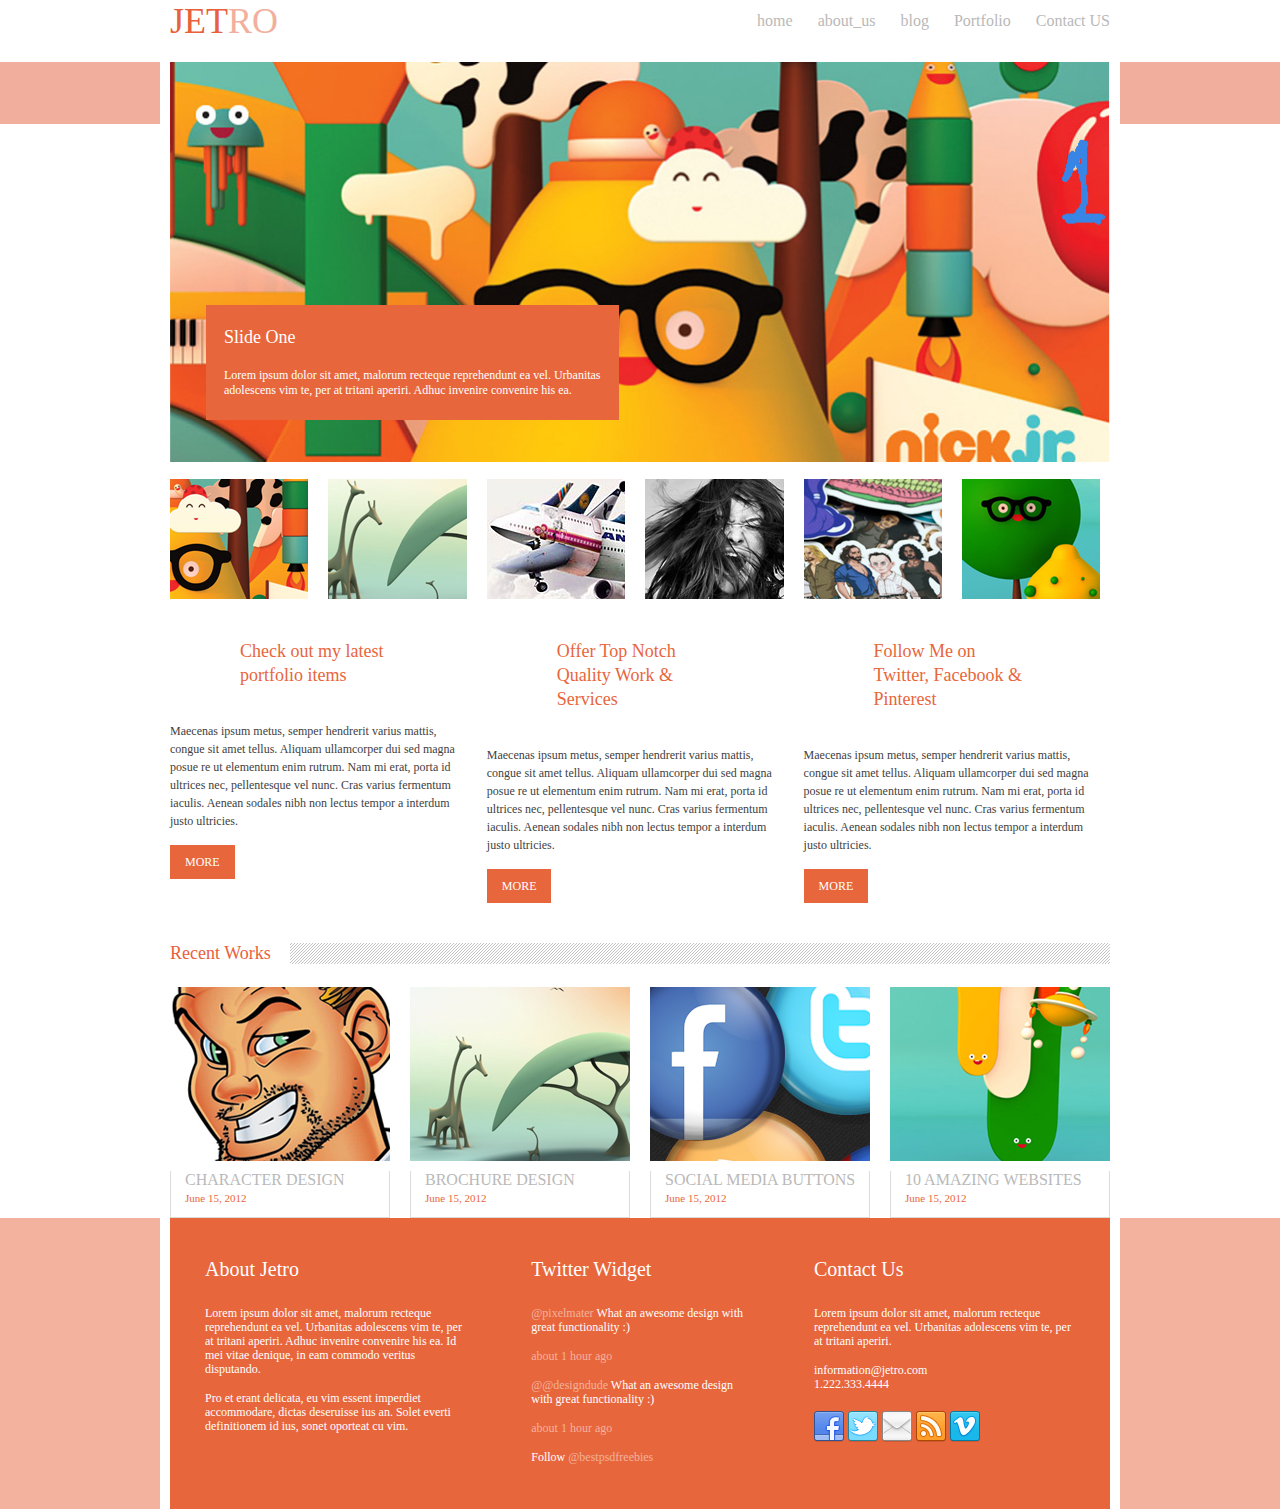
==== index.html @ fdad84b4 "Add files via upload" ====
<!DOCTYPE html>
<html lang="en">
<head>
	<meta charset="UTF-8">
	<meta name="viewport" content="width=device-width, initial-scale=1.0">
	<title>Jetro</title>
	<link rel="stylesheet" href="css/font-awesome.min.css">
	<link rel="stylesheet" href="css/index.css">
</head>
<body>
<header class="header">
		<div class="header_wrap wrap">
			<div class="logo">
				<p>jet<span class="pale">ro</span></p>
			</div>
			<nav class="nav">
				<ul>
					<li><a href="index.html">home</a></li>
					<li><a href="about_us.html">about_us</a></li>
					<li><a href="blog.html">blog</a></li>
					<li><a href="portfolio.html">Portfolio</a></li>
					<li><a href="contact_us.html">Contact  US</a></li>
				</ul>
			</nav>
		</div>
	</header>	<!-- -----start main----- -->
	<div class="main">
		<div class="top_pink_side"></div>
		<div class="main_wrap wrap">
			<div class="slider1_wrap">
				<div class="slider1">
					<div class="slider1_item">
						<img src="img/s1-1.jpg" alt="">
					</div>
					<div class="slider1_item">
						<img src="img/s1-2.jpg" alt="">
					</div>
					<div class="slider1_item">
						<img src="img/s1-3.jpg" alt="">
					</div>
				</div>
				<div class="slider2">
					<div class="slider2_item">
						<div class="slider2_item_title">
							<h3>Slide  One</h3>
						</div>
						<div class="slider2_item_text">
							<p>Lorem ipsum dolor sit amet, malorum recteque reprehendunt ea vel. Urbanitas adolescens vim te, per at tritani aperiri. Adhuc invenire convenire his ea.</p>
						</div>
					</div>
					<div class="slider2_item">
						<div class="slider2_item_title">
							<h3>Slide  Two</h3>
						</div>
						<div class="slider2_item_text">
							<p>Lorem ipsum dolor sit amet, malorum recteque reprehendunt ea vel. Urbanitas adolescens vim te, per at tritani aperiri. Adhuc invenire convenire his ea.</p>
						</div>
					</div>
					<div class="slider2_item">
						<div class="slider2_item_title">
							<h3>Slide  Three</h3>
						</div>
						<div class="slider2_item_text">
							<p>Lorem ipsum dolor sit amet, malorum recteque reprehendunt ea vel. Urbanitas adolescens vim te, per at tritani aperiri. Adhuc invenire convenire his ea.</p>
						</div>
					</div>
				</div>	
			</div>
		</div>
		<div class="top_pink_side"></div>
	</div>
	<!-- -----end main----- -->
	<!-- -----start cards----- -->
	<div class="cards">
		<div class="cards_wrap wrap">
			<div class="cards_row">
				<div class="card">
					<div class="card_pic">
						<div class="card_pic_wrap">
							<div class="card_pic_left">
								<img src="img/card_pic1.png" alt="">
							</div>
							<div class="card_pic_right">
								<img src="img/card_pic2.png" alt="">
							</div>
						</div>
					</div>
					<div class="card_title">
						<h2>Check  out  my  latest portfolio  items</h2>
					</div>
					<div class="card_text">
						<p>Maecenas ipsum metus, semper hendrerit varius mattis, congue sit amet tellus. Aliquam ullamcorper dui sed magna posue re ut elementum enim rutrum. Nam mi erat, porta id ultrices nec, pellentesque vel nunc. Cras varius fermentum iaculis. Aenean sodales nibh non lectus tempor a interdum justo ultricies.</p>
					</div>
					<div class="card_more">
						<a href="#">more</a>
					</div>		
				</div>
				<div class="card">
					<div class="card_pic">
						<div class="card_pic_wrap">
							<div class="card_pic_left">
								<img src="img/card_pic3.png" alt="">
							</div>
							<div class="card_pic_right">
								<img src="img/card_pic4.png" alt="">
							</div>
						</div>
					</div>
					<div class="card_title">
						<h2>Offer  Top  Notch  Quality Work  &  Services</h2>
					</div>
					<div class="card_text">
						<p>Maecenas ipsum metus, semper hendrerit varius mattis, congue sit amet tellus. Aliquam ullamcorper dui sed magna posue re ut elementum enim rutrum. Nam mi erat, porta id ultrices nec, pellentesque vel nunc. Cras varius fermentum iaculis. Aenean sodales nibh non lectus tempor a interdum justo ultricies.</p>
					</div>
					<div class="card_more">
						<a href="#">more</a>
					</div>		
				</div>
				<div class="card">
					<div class="card_pic">
						<div class="card_pic_wrap">
							<div class="card_pic_left">
								<img src="img/card_pic5.png" alt="">
							</div>
							<div class="card_pic_right">
								<img src="img/card_pic6.png" alt="">
							</div>
						</div>
					</div>
					<div class="card_title">
						<h2>Follow  Me  on  Twitter, Facebook  &  Pinterest</h2>
					</div>
					<div class="card_text">
						<p>Maecenas ipsum metus, semper hendrerit varius mattis, congue sit amet tellus. Aliquam ullamcorper dui sed magna posue re ut elementum enim rutrum. Nam mi erat, porta id ultrices nec, pellentesque vel nunc. Cras varius fermentum iaculis. Aenean sodales nibh non lectus tempor a interdum justo ultricies.</p>
					</div>
					<div class="card_more">
						<a href="#">more</a>
					</div>		
				</div>
			</div>
		</div>
	</div>
	<!-- -----end cards----- -->
	<!-- ----start recent_works----- -->
	<div class="recent_works">
		<div class="recent_works_wrap wrap">
			<div class="recent_works_title">
				<div class="recent_works_header">
					<h2>Recent  Works</h2>
				</div>
				<div class="recent_works_bg-block"></div>
			</div>
			<div class="recent_works_cards">
				<div class="recent_works_cards_wrap wrap">
					<div class="recent_works_cards_row">
						<div class="recent_works_card">
							<a href="#">
								<div class="recent_works_card_pic">
									<img src="img/recent_works_card_pic1.png" alt="">
								</div>
								<div class="recent_works_card_title">
									<h3>Character  Design</h3>
								</div>
								<div class="recent_works_card_date">
									<p>June 15, 2012</p>
								</div>
							</a>
						</div>
						<div class="recent_works_card">
							<a href="">
								<div class="recent_works_card_pic">
									<img src="img/recent_works_card_pic2.png" alt="">
								</div>
								<div class="recent_works_card_title">
									<h3>Brochure  Design</h3>
								</div>
								<div class="recent_works_card_date">
									<p>June 15, 2012</p>
								</div>
							</a>
						</div>
						<div class="recent_works_card">
							<a href="">
								<div class="recent_works_card_pic">
									<img src="img/recent_works_card_pic3.png" alt="">
								</div>
								<div class="recent_works_card_title">
									<h3>Social Media Buttons</h3>
								</div>
								<div class="recent_works_card_date">
									<p>June 15, 2012</p>
								</div>
							</a>
						</div>
						<div class="recent_works_card">
							<a href="">
								<div class="recent_works_card_pic">
									<img src="img/recent_works_card_pic4.png" alt="">
								</div>
								<div class="recent_works_card_title">
									<h3>10 Amazing Websites</h3>
								</div>
								<div class="recent_works_card_date">
									<p>June 15, 2012</p>
								</div>
							</a>
						</div>
					</div>
				</div>
			</div>
		</div>
	</div>
	<!-- ----end recent_works----- -->
	<!-- ----start footer------- -->
<footer class="footer">
		<div class="footer_pink_side"></div>
		<div class="footer_main wrap">
			<div class="footer_main_wrap">
				<div class="footer_about">
					<div class="footer_title">
						<h2>About  Jetro</h2>
					</div>
					<div class="footer_text">
						<p>Lorem ipsum dolor sit amet, malorum recteque reprehendunt ea vel. Urbanitas adolescens vim te, per at tritani aperiri. Adhuc invenire convenire his ea. Id mei vitae denique, in eam commodo veritus disputando.</p>
						<p>Pro et erant delicata, eu vim essent imperdiet accommodare, dictas deseruisse ius an. Solet everti definitionem id ius, sonet oporteat cu vim.</p>
					</div>
				</div>
				<div class="footer_twitter">
					<div class="footer_title">
						<h2>Twitter  Widget</h2>
					</div>
					<div class="twitter_message">
						<div class="twitter_message_text">
							<p><span>@pixelmater</span> What an awesome design with great functionality :)</p>
						</div>
						<div class="twitter_message_time">
							<p><span>about 1 hour ago</span></p>
						</div>
					</div>
					<div class="twitter_message">
						<div class="twitter_message_text">
							<p><span>@@designdude</span> What an awesome design with great functionality :)</p>
						</div>
						<div class="twitter_message_time">
							<p><span>about 1 hour ago</span></p>
						</div>
					</div>
					<div class="twitter_folow">
						<p>Follow <span>@bestpsdfreebies</span></p>
					</div>
				</div>
				<div class="footer_contact">
					<div class="footer_title">
						<h2>Contact  Us</h2>
					</div>
					<div class="footer_contact_text">
						<p>Lorem ipsum dolor sit amet, malorum recteque reprehendunt ea vel. Urbanitas adolescens vim te, per at tritani aperiri. </p>
						<a href="mailto:vlad@htmlbook.ru">information@jetro.com</a>
						<a href="tel:+1234567890">1.222.333.4444</a>
					</div>
					<div class="footer_soc">
						<a href="#"><img src="img/s1.png" alt=""></a>
						<a href="#"><img src="img/s2.png" alt=""></a>
						<a href="#"><img src="img/s3.png" alt=""></a>
						<a href="#"><img src="img/s4.png" alt=""></a>
						<a href="#"><img src="img/s5.png" alt=""></a>
					</div>
				</div>
			</div>
		</div>
		<div class="footer_pink_side"></div>
	</footer>	<!-- ----end footer------- -->
	<script src="js/jquery-2.2.4.min.js"></script>
	<script src="js/slick.min.js"></script>
	<script src="js/script.js"></script>
</body>
</html>
---- css/index.css ----
@charset "UTF-8";
@import url("../fonts/BebasNeue/stylesheet.css");
@import url("../fonts/HelveticaNeue/stylesheet.css");
@import url("../fonts/Georgia/stylesheet.css");
@import url("../css/header.css");
@import url("../css/footer.css");
*,
*:after,
*:before {
  -webkit-box-sizing: border-box;
          box-sizing: border-box;
  margin: 0;
  padding: 0;
  outline: none;
  border: none;
}

a {
  text-decoration: none;
}

li {
  list-style: none;
}

.main {
  display: -webkit-box;
  display: -ms-flexbox;
  display: flex;
  -webkit-box-pack: center;
      -ms-flex-pack: center;
          justify-content: center;
  -webkit-box-align: start;
      -ms-flex-align: start;
          align-items: flex-start;
  padding-bottom: 17px;
}

.top_pink_side {
  -webkit-box-flex: 1;
      -ms-flex: 1 1 auto;
          flex: 1 1 auto;
  height: 62px;
  background-color: #f2ae9c;
}

.main_wrap {
  -webkit-box-flex: 0;
      -ms-flex: 0 0 960px;
          flex: 0 0 960px;
}

.slider1_wrap {
  position: relative;
}

.slider1 .slick-list {
  overflow: hidden;
}

.slider1 .slick-track {
  display: -webkit-box;
  display: -ms-flexbox;
  display: flex;
}

.slider1 {
  position: relative;
}

.slick-arrow {
  position: absolute;
  top: 50%;
  -webkit-transform: translateY(-50%);
      -ms-transform: translateY(-50%);
          transform: translateY(-50%);
  z-index: 1;
  font-size: 0;
  background-color: transparent;
  cursor: pointer;
}

.slick-prev {
  left: 25px;
}
.slick-prev:before {
  content: "";
  /* добавляем иконку дом */
  font-family: FontAwesome;
  color: #fff;
  font-size: 52px;
}

.slick-next {
  right: 25px;
}
.slick-next:before {
  content: "";
  /* добавляем иконку дом */
  font-family: FontAwesome;
  color: #fff;
  font-size: 52px;
}

.slider1_item {
  width: 100%;
  height: 400px;
}
.slider1_item img {
  width: 100%;
  height: 100%;
  -o-object-fit: cover;
     object-fit: cover;
}

.slider2 .slick-list {
  overflow: hidden;
}

.slider2 .slick-track {
  display: -webkit-box;
  display: -ms-flexbox;
  display: flex;
}

.slider2 {
  position: absolute;
  left: 36px;
  bottom: 32px;
  width: 413px;
  height: 125px;
}

.slider2_item {
  background-color: #e8663c;
  opacity: 0.8;
  padding: 22px 18px;
}

.slider2_item_title {
  padding-bottom: 20px;
}
.slider2_item_title h3 {
  color: #fff;
  font-family: Bebas;
  font-size: 18px;
  font-weight: 400;
}

.slider2_item_text p {
  color: #fff;
  font-family: "Helvetica Neue";
  font-size: 12px;
  font-weight: 400;
}

.cards_row {
  display: -webkit-box;
  display: -ms-flexbox;
  display: flex;
  margin: 0 -10px;
  padding-bottom: 45px;
}

.card {
  padding: 0 10px;
  -webkit-box-flex: 0;
      -ms-flex: 0 0 33%;
          flex: 0 0 33%;
}
.card:first-child .card_title {
  padding: 0 70px;
}
.card:first-child .card_title h2:before {
  position: absolute;
  content: "";
  /* добавляем иконку дом */
  font-family: FontAwesome;
  color: #e8663c;
  font-size: 46px;
  left: 0;
  top: 50%;
  -webkit-transform: translateY(-50%);
      -ms-transform: translateY(-50%);
          transform: translateY(-50%);
}
.card:nth-child(2) .card_title {
  padding: 0 70px;
}
.card:nth-child(2) .card_title h2:before {
  position: absolute;
  content: "";
  /* добавляем иконку дом */
  font-family: FontAwesome;
  color: #e8663c;
  font-size: 46px;
  left: 0;
  top: 50%;
  -webkit-transform: translateY(-50%);
      -ms-transform: translateY(-50%);
          transform: translateY(-50%);
}
.card:last-child .card_title {
  padding: 0 70px;
}
.card:last-child .card_title h2:before {
  position: absolute;
  content: "";
  /* добавляем иконку дом */
  font-family: FontAwesome;
  color: #e8663c;
  font-size: 46px;
  left: 0;
  top: 50%;
  -webkit-transform: translateY(-50%);
      -ms-transform: translateY(-50%);
          transform: translateY(-50%);
}

.card_pic {
  margin: 0 -10px;
  padding-bottom: 40px;
}

.card_pic_wrap {
  display: -webkit-box;
  display: -ms-flexbox;
  display: flex;
  -webkit-box-pack: center;
      -ms-flex-pack: center;
          justify-content: center;
  -webkit-box-align: center;
      -ms-flex-align: center;
          align-items: center;
  margin: 0 auto;
}

.card_pic_left,
.card_pic_right {
  -webkit-box-flex: 0;
      -ms-flex: 0 0 50%;
          flex: 0 0 50%;
  width: 140px;
  height: 120px;
  padding: 0 10px;
}
.card_pic_left img,
.card_pic_right img {
  width: 100%;
  height: 100%;
  -o-object-fit: cover;
     object-fit: cover;
}

.card_title {
  position: relative;
  margin-bottom: 35px;
}
.card_title h2 {
  color: #e8663c;
  font-family: Bebas;
  font-size: 18px;
  font-weight: 400;
  line-height: 24px;
}

.card_text p {
  color: #414141;
  font-family: "Helvetica Neue";
  font-size: 12px;
  font-weight: 400;
  line-height: 18px;
  padding-bottom: 20px;
}

.card_more a {
  color: #fff;
  font-family: Bebas;
  font-size: 12px;
  font-weight: 400;
  line-height: 24px;
  text-transform: uppercase;
  padding: 10px 15px;
  background-color: #e8663c;
}

.recent_works_title {
  display: -webkit-box;
  display: -ms-flexbox;
  display: flex;
  padding-bottom: 23px;
}

.recent_works_header {
  margin-right: 19px;
}
.recent_works_header h2 {
  color: #e8603c;
  font-family: Bebas;
  font-size: 18px;
  font-weight: 400;
}

.recent_works_bg-block {
  -webkit-box-flex: 1;
      -ms-flex: 1 1 auto;
          flex: 1 1 auto;
  background: #ccc url("../img/bg_recent.jpg");
}

.recent_works_cards_row {
  margin: 0 -10px;
  display: -webkit-box;
  display: -ms-flexbox;
  display: flex;
  -webkit-box-pack: center;
      -ms-flex-pack: center;
          justify-content: center;
  -webkit-box-align: center;
      -ms-flex-align: center;
          align-items: center;
}

.recent_works_card {
  padding: 0 10px;
}

.recent_works_card_pic {
  width: 220px;
  height: 184px;
  padding-bottom: 10px;
}
.recent_works_card_pic img {
  width: 100%;
  height: 100%;
  -o-object-fit: cover;
     object-fit: cover;
}

.recent_works_card_title {
  border-right: 1px solid #dbdbdb;
  border-left: 1px solid #dbdbdb;
  padding-left: 14px;
}
.recent_works_card_title h3 {
  color: #b9b9b9;
  font-family: Bebas;
  font-size: 16px;
  font-weight: 400;
  line-height: 18px;
  text-transform: uppercase;
}

.recent_works_card_date {
  border-right: 1px solid #dbdbdb;
  border-bottom: 1px solid #dbdbdb;
  border-left: 1px solid #dbdbdb;
  padding-bottom: 10px;
  padding-left: 14px;
}
.recent_works_card_date p {
  color: #e8663c;
  font-family: Bebas;
  font-size: 11px;
  font-weight: 400;
  line-height: 18px;
}
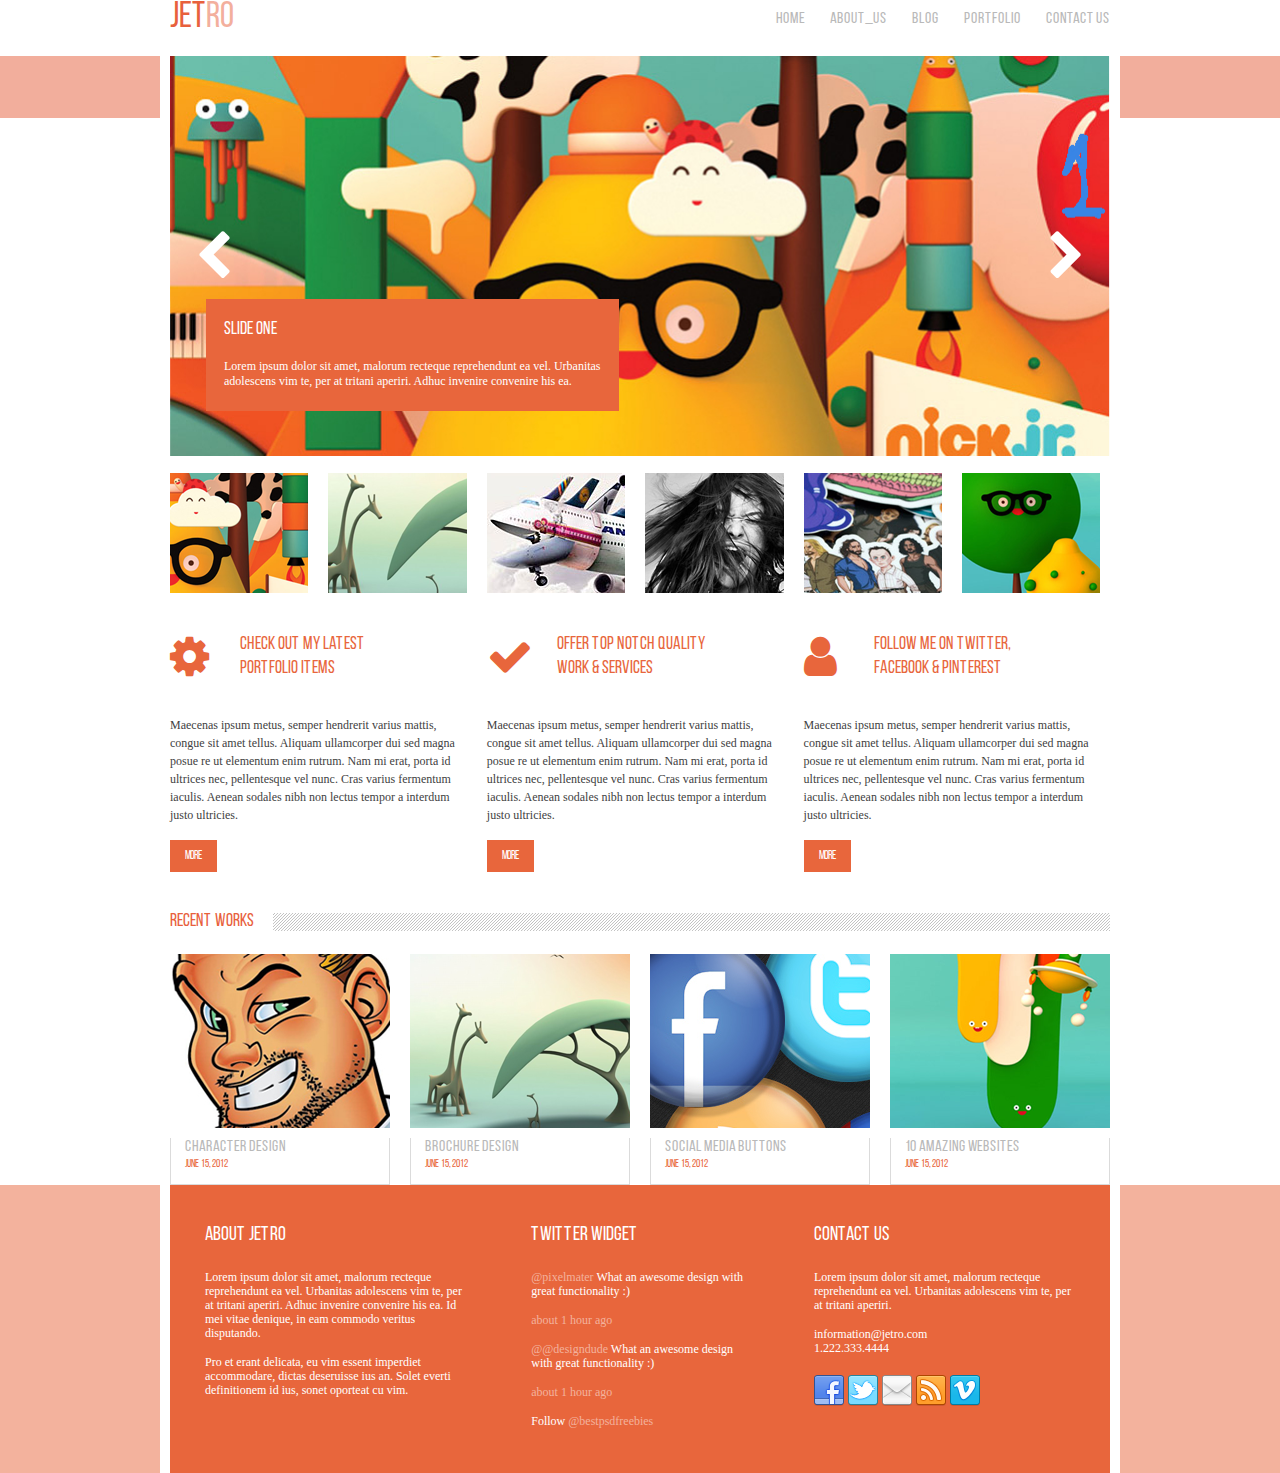
==== commit 5e3e003a: "Add files via upload" ====
--- a/index.html
+++ b/index.html
@@ -15,11 +15,11 @@
 			</div>
 			<nav class="nav">
 				<ul>
-					<li><a href="index.html">home</a></li>
-					<li><a href="about_us.html">about_us</a></li>
-					<li><a href="blog.html">blog</a></li>
-					<li><a href="portfolio.html">Portfolio</a></li>
-					<li><a href="contact_us.html">Contact  US</a></li>
+					<li><a href="/">home</a></li>
+					<li><a href="/about_us.html">about_us</a></li>
+					<li><a href="/blog.html">blog</a></li>
+					<li><a href="/portfolio.html">Portfolio</a></li>
+					<li><a href="/contact_us.html">Contact  US</a></li>
 				</ul>
 			</nav>
 		</div>
@@ -273,5 +273,6 @@
 	<script src="js/jquery-2.2.4.min.js"></script>
 	<script src="js/slick.min.js"></script>
 	<script src="js/script.js"></script>
+	<!-- <script src="js/active_link.js"></script> -->
 </body>
 </html>